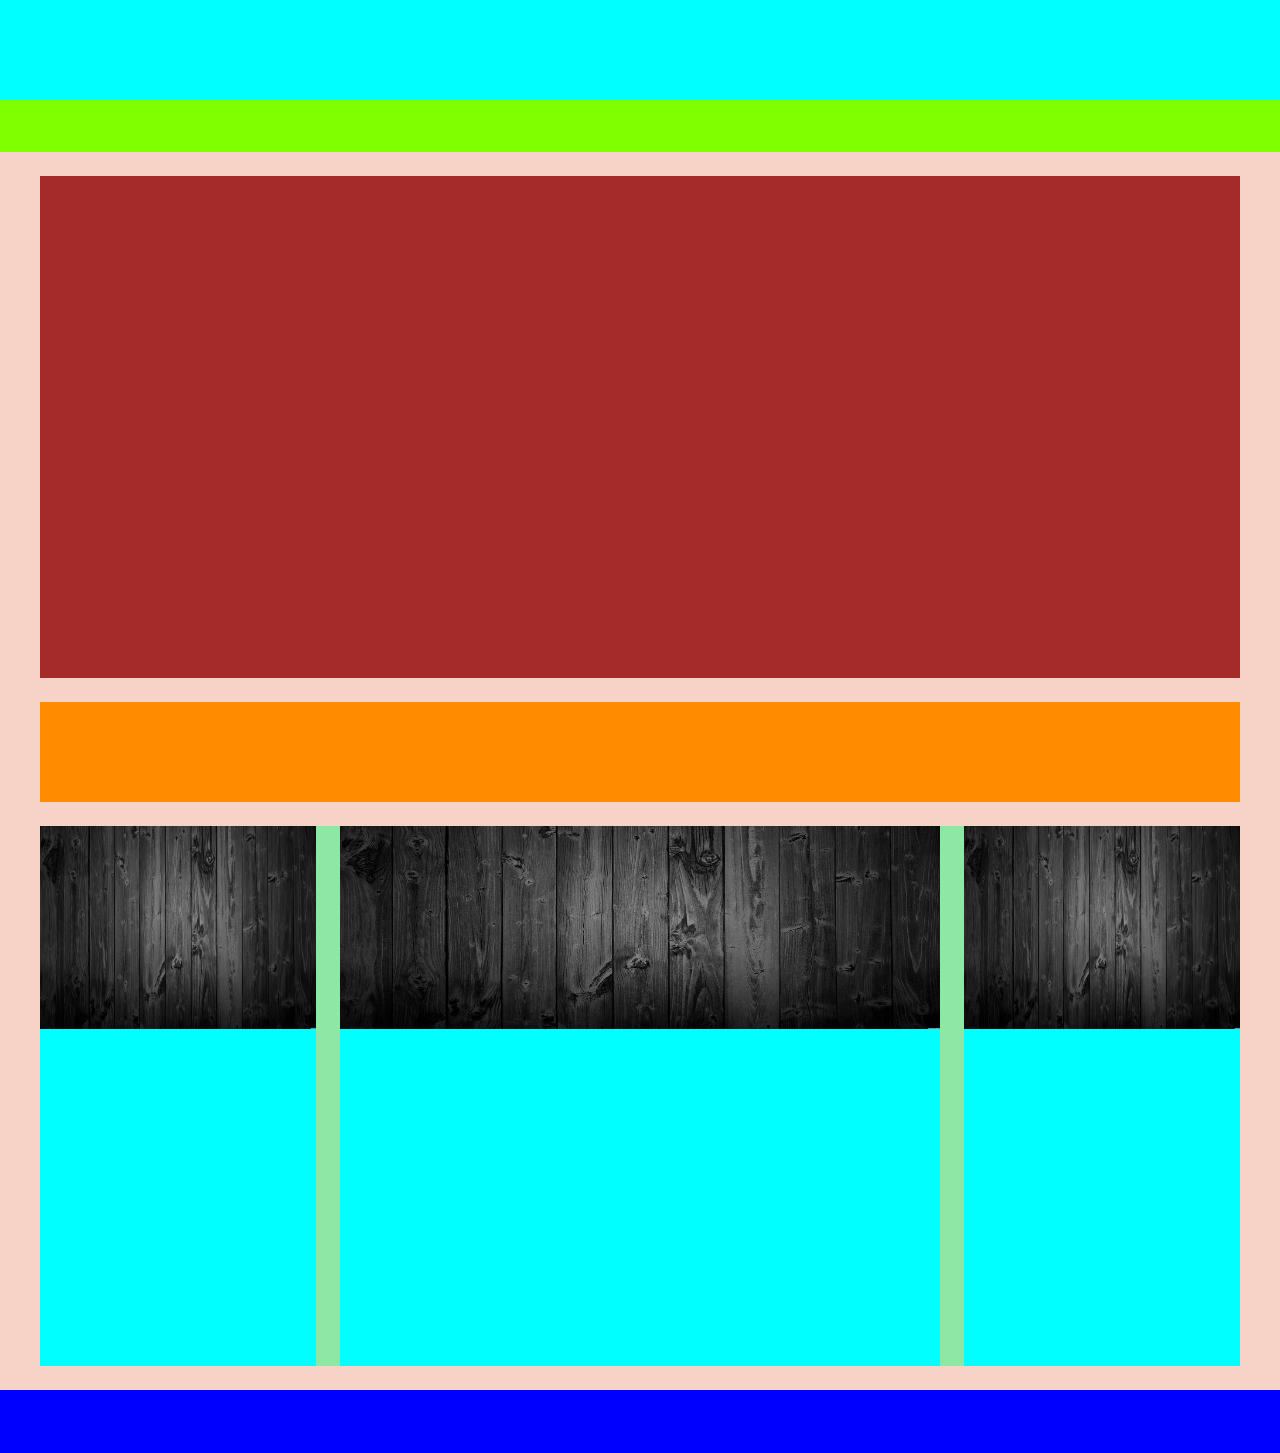
==== index.html @ 31b90dc1 "initial commit" ====
<!DOCTYPE html>
<html lang="en">
<head>
    <meta charset="UTF-8">
    <meta http-equiv="X-UA-Compatible" content="IE=edge">
    <meta name="viewport" content="width=device-width, initial-scale=1.0">
    <link rel="stylesheet" href="style.css">
    <title>Structure</title>
</head>
<body>
    
    <header id="site_header"></header>
    <!-- /#site_header -->

    <nav id="site_nav"></nav>
    <!-- /#site_nav -->

    <main id="site_main">
        <div id="top_section"></div>
        <!-- /#bottom_section -->
        <div id="central_section"></div>
        <!-- /#central_section -->
        <div id="bottom_section" class="clearfix">
            <div id="left">
                <img src="img/bg.jpg" alt="#" id="left_pic" class="pic">
            </div>
            <!-- /#left -->
            <div id="center">
                <img src="img/bg.jpg" alt="#" id="center_pic" class="pic">
            </div>
            <!-- /#center -->
            <div id="right">
                <img src="img/bg.jpg" alt="#" id="right_pic" class="pic">
            </div>
            <!-- /#right -->
        </div>
        <!-- /#bottom_section -->
    </main>
    <!-- /#site_main -->

    <footer id="site_footer"></footer>
    <!-- /#site_footer -->

</body>
</html>
---- style.css ----
*{
    margin: 0;
    padding: 0;
    box-sizing: border-box;
}
.clearfix{
    content: "";
    display: table;
    clear: both;
}
body{
    background-color: rgb(247, 211, 199);
}
/*
HEADER
*/
header{
    background-color: aqua;
    height: 100px;

}

/*
NAV
*/
nav{
    background-color: chartreuse;
    height: 52px;
    margin-bottom: 24px;
}

/*
MAIN
*/
main{
    margin: 0 auto;
    width: 1200px;
}
main>#top_section{
    background-color: brown;
    height: 502px;
    margin-bottom: 24px;
}
main>#central_section{
    background-color: darkorange;
    height: 100px;
    margin-bottom: 24px;

}
main>#bottom_section{
    background-color: rgb(143, 231, 165);
    height: 540px;
    width: 100%;
    margin-bottom: 24px;
}

/*
FLOATED SECTION
*/
#left{
    background-color: aqua;
    float: left;
    height: 100%;
    width: 23%;
}
#center{
    background-color: aqua;
    float: left;
    height: 100%;
    width: 50%;
    margin: 0px 24px;
}
#right{
    background-color: aqua;
    float: left;
    height: 100%;
    width: 23%;
}

/*
PICTURE'S SECTION
*/
.pic{
    background-color: crimson;
    height: 203px;
    width: 100%;
}

/*
FOOTER
*/
footer{
    background-color: blue;
    height: 63px;
}
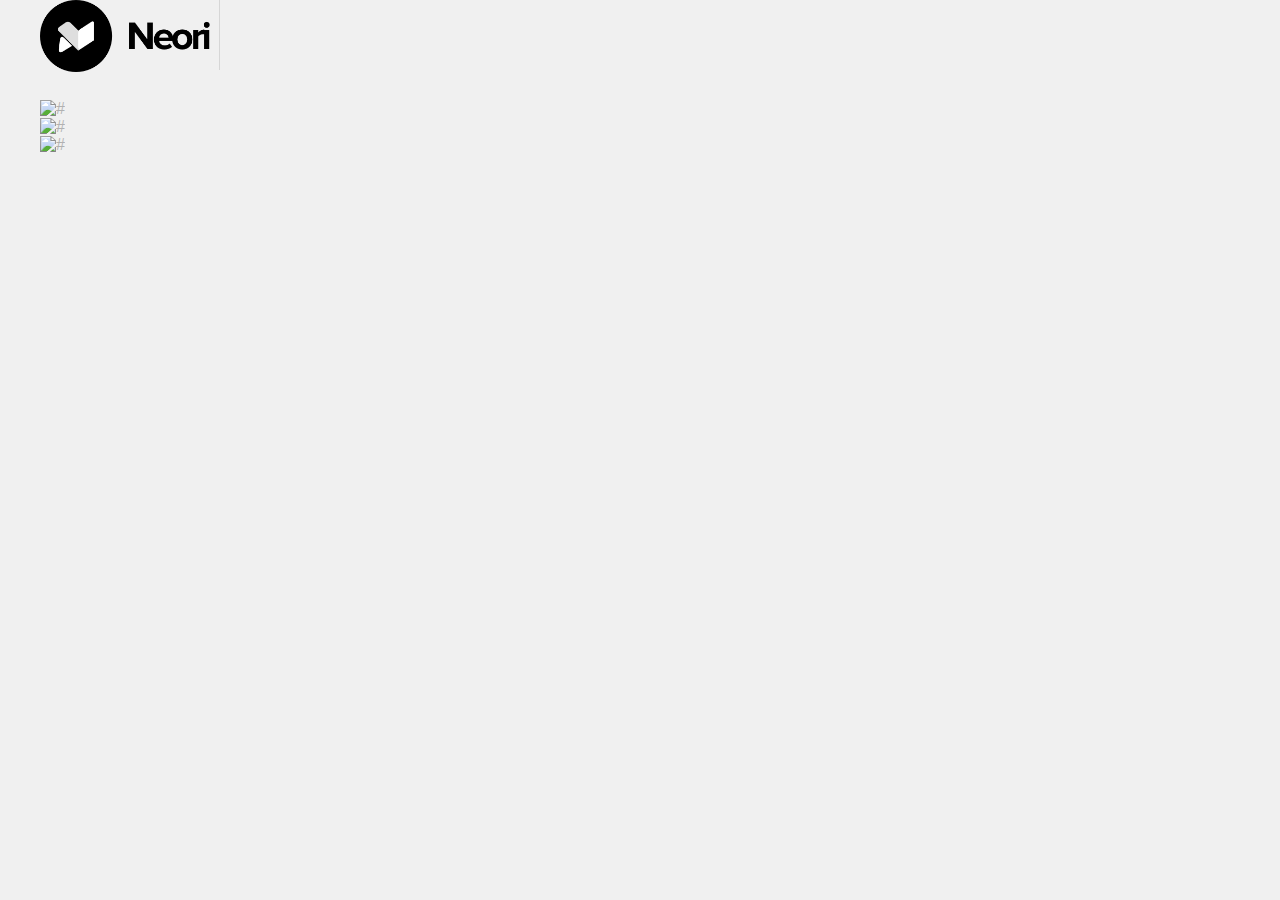
==== commit da222964: "header completed" ====
--- a/index.html
+++ b/index.html
@@ -7,39 +7,48 @@
     <link rel="stylesheet" href="style.css">
     <title>Structure</title>
 </head>
-<body>
+<body class="">
     
-    <header id="site_header"></header>
-    <!-- /#site_header -->
 
-    <nav id="site_nav"></nav>
-    <!-- /#site_nav -->
 
     <main id="site_main">
-        <div id="top_section"></div>
-        <!-- /#bottom_section -->
-        <div id="central_section"></div>
-        <!-- /#central_section -->
-        <div id="bottom_section" class="clearfix">
-            <div id="left">
-                <img src="img/bg.jpg" alt="#" id="left_pic" class="pic">
+        
+        <header id="site_header">
+            <div id="logo">
+                <a href="index.html">
+                    <img src="img/logo.png" alt="" id="logo_img">
+                </a>
             </div>
-            <!-- /#left -->
-            <div id="center">
-                <img src="img/bg.jpg" alt="#" id="center_pic" class="pic">
+        </header>
+        <!-- /#site_header -->
+    
+        <nav id="site_nav"></nav>
+        <!-- /#site_nav -->       
+
+            <div id="top_section"></div>
+            <!-- /#bottom_section -->
+            <div id="central_section"></div>
+            <!-- /#central_section -->
+            <div id="bottom_section" class="clearfix">
+                <div id="left">
+                    <img src="1.jpg" alt="#" id="left_pic" class="pic">
+                </div>
+                <!-- /#left -->
+                <div id="center">
+                    <img src="2.jpg" alt="#" id="center_pic" class="pic">
+                </div>
+                <!-- /#center -->
+                <div id="right">
+                    <img src="3.jpg" alt="#" id="right_pic" class="pic">
+                </div>
+                <!-- /#right -->
             </div>
-            <!-- /#center -->
-            <div id="right">
-                <img src="img/bg.jpg" alt="#" id="right_pic" class="pic">
-            </div>
-            <!-- /#right -->
-        </div>
-        <!-- /#bottom_section -->
+            <!-- /#bottom_section -->
+
+            <footer id="site_footer"></footer>
+            <!-- /#site_footer -->    
     </main>
     <!-- /#site_main -->
 
-    <footer id="site_footer"></footer>
-    <!-- /#site_footer -->
-
 </body>
 </html>--- a/style.css
+++ b/style.css
@@ -1,20 +1,14 @@
-*{
-    margin: 0;
-    padding: 0;
-    box-sizing: border-box;
-}
-.clearfix{
-    content: "";
-    display: table;
-    clear: both;
-}
-body{
+/*
+            DEBUG SECTION                               <------------
+*/
+.debug body{
     background-color: rgb(247, 211, 199);
 }
+
 /*
 HEADER
 */
-header{
+.debug header{
     background-color: aqua;
     height: 100px;
 
@@ -23,7 +17,7 @@
 /*
 NAV
 */
-nav{
+.debug nav{
     background-color: chartreuse;
     height: 52px;
     margin-bottom: 24px;
@@ -32,22 +26,22 @@
 /*
 MAIN
 */
-main{
+.debug main{
     margin: 0 auto;
     width: 1200px;
 }
-main>#top_section{
+.debug main>#top_section{
     background-color: brown;
     height: 502px;
     margin-bottom: 24px;
 }
-main>#central_section{
+.debug main>#central_section{
     background-color: darkorange;
     height: 100px;
     margin-bottom: 24px;
 
 }
-main>#bottom_section{
+.debug main>#bottom_section{
     background-color: rgb(143, 231, 165);
     height: 540px;
     width: 100%;
@@ -57,20 +51,20 @@
 /*
 FLOATED SECTION
 */
-#left{
+.debug #left{
     background-color: aqua;
     float: left;
     height: 100%;
     width: 23%;
 }
-#center{
+.debug #center{
     background-color: aqua;
     float: left;
     height: 100%;
     width: 50%;
     margin: 0px 24px;
 }
-#right{
+.debug #right{
     background-color: aqua;
     float: left;
     height: 100%;
@@ -80,7 +74,7 @@
 /*
 PICTURE'S SECTION
 */
-.pic{
+.debug .pic{
     background-color: crimson;
     height: 203px;
     width: 100%;
@@ -89,7 +83,54 @@
 /*
 FOOTER
 */
-footer{
+.debug footer{
     background-color: blue;
     height: 63px;
+}
+
+/*
+            MAIN SITE                               <------------
+*/
+
+*{margin: 0; padding: 0; box-sizing: border-box;}
+.clearfix{ content: ""; display: table; clear: both;}
+
+:root{
+    --link-normal-color: #B1B1B1;
+    --link-hover-color: #5f5f5f;
+    --link-active-color: #B1B1B1;
+    --link-visited-color: #B1B1B1;
+    --header-border-color: #d6d6d6;
+    --top-main-color: white;
+    --bg-color: rgb(240, 240, 240);
+    --h-color: black;
+}
+
+body{
+    background-color: var(--bg-color);
+    color: var(--link-normal-color);
+    font-family:Verdana, Geneva, Tahoma, sans-serif;
+}
+
+main{
+    margin: 0 auto;
+    width: 1200px;
+}
+
+/*
+HEADER
+*/
+header{
+    position: relative;
+    margin: 0 auto;
+    height: 100px;
+}
+#logo_img{
+    float: left;
+    width: 170px;
+}
+#logo{
+    width: 180px;
+    height: 70px;
+    border-right: 1px solid var(--header-border-color);
 }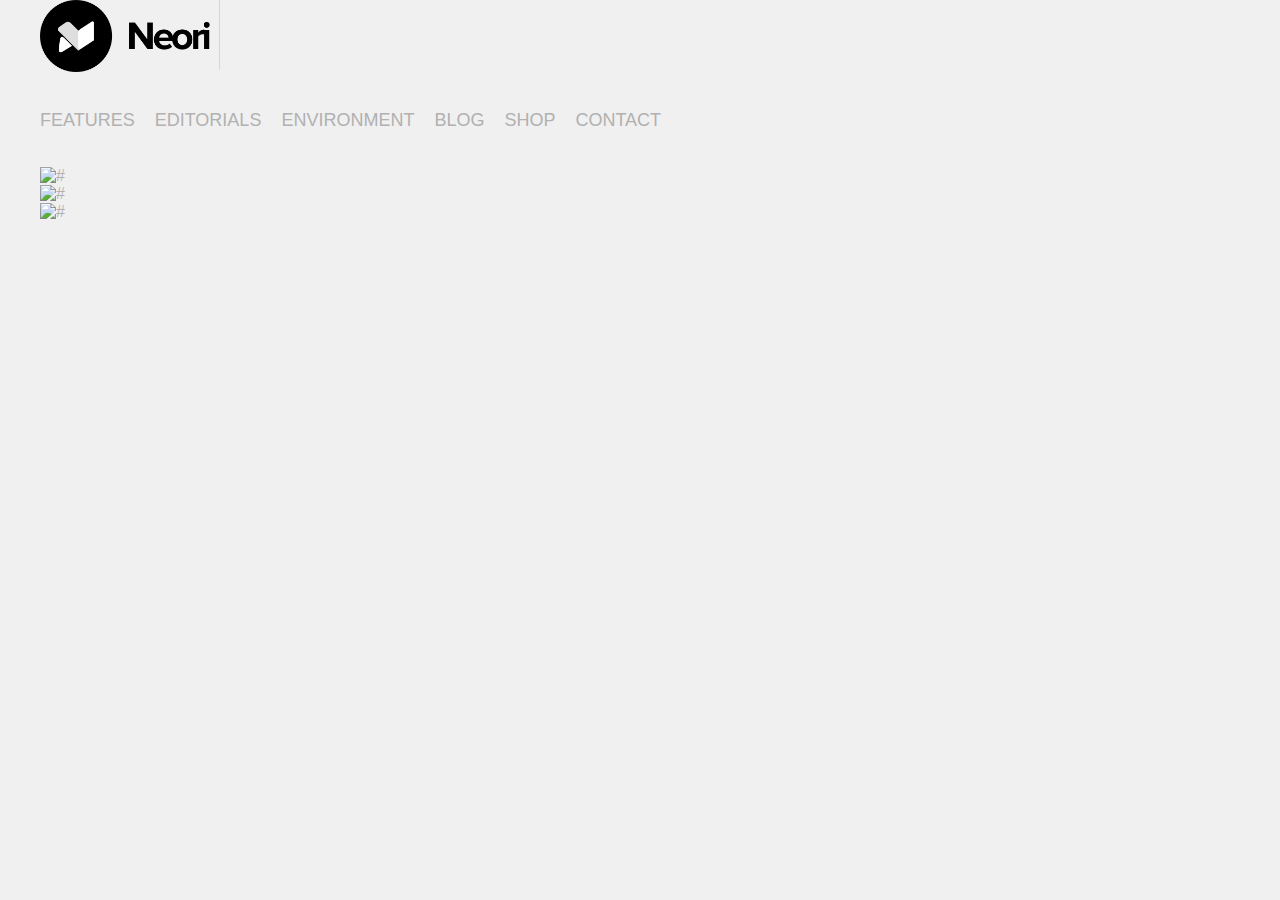
==== commit 8a57fa1f: "navbar completed" ====
--- a/index.html
+++ b/index.html
@@ -12,7 +12,7 @@
 
 
     <main id="site_main">
-        
+
         <header id="site_header">
             <div id="logo">
                 <a href="index.html">
@@ -22,8 +22,17 @@
         </header>
         <!-- /#site_header -->
     
-        <nav id="site_nav"></nav>
-        <!-- /#site_nav -->       
+        <nav id="site_nav">
+        <ul id="nav_bar">
+            <li><a href="#features">FEATURES</a></li>
+            <li><a href="#editorials">EDITORIALS</a></li>
+            <li><a href="#environment">ENVIRONMENT</a></li>
+            <li><a href="#blog">BLOG</a></li>
+            <li><a href="#shop">SHOP</a></li>
+            <li><a href="#contact">CONTACT</a></li>
+        </ul>
+    </nav>
+    <!-- /#site_nav -->      
 
             <div id="top_section"></div>
             <!-- /#bottom_section -->
--- a/style.css
+++ b/style.css
@@ -122,7 +122,6 @@
 */
 header{
     position: relative;
-    margin: 0 auto;
     height: 100px;
 }
 #logo_img{
@@ -133,4 +132,29 @@
     width: 180px;
     height: 70px;
     border-right: 1px solid var(--header-border-color);
-}+}
+
+/*
+NAV
+*/
+nav{
+    margin: 0 auto;
+    height: 52px;
+    margin-bottom: 15px;
+}
+#nav_bar {
+    position: relative;
+    left: -10px;
+}
+li {
+    float: left;
+    font-size: 18px;
+    display: block;
+    padding: 10px;
+}
+a{text-decoration:none;}
+a:link{color :var(--link-normal-color);}
+a:hover{color: var(--link-hover-color);}
+a:active{color: var(--link-active-color);}
+a:visited{color: var(--link-visited-color);}
+a:visited:hover{color: var(--link-hover-color);}
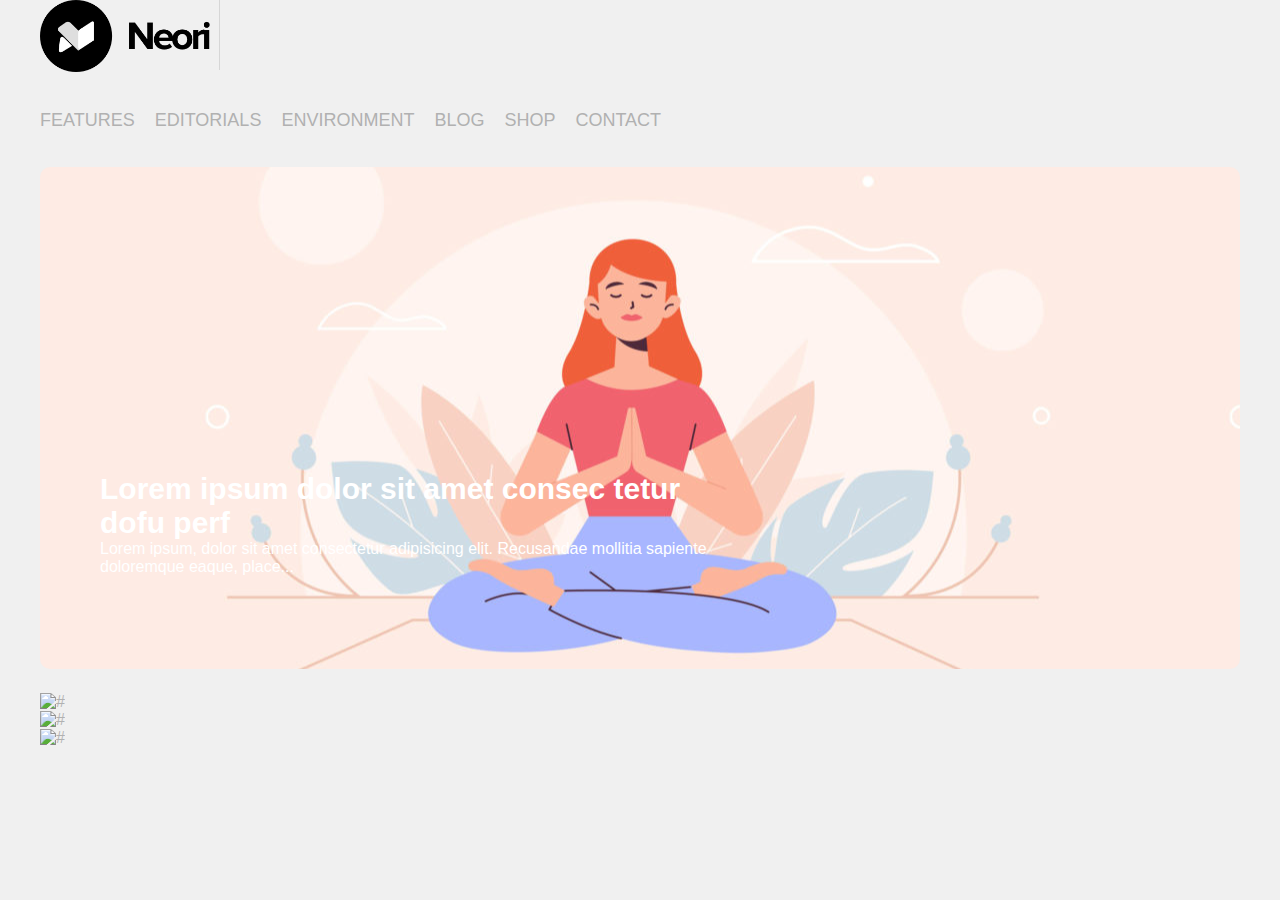
==== commit 0aba2ebb: "top_section" ====
--- a/index.html
+++ b/index.html
@@ -12,7 +12,8 @@
 
 
     <main id="site_main">
-
+    
+            
         <header id="site_header">
             <div id="logo">
                 <a href="index.html">
@@ -31,31 +32,40 @@
             <li><a href="#shop">SHOP</a></li>
             <li><a href="#contact">CONTACT</a></li>
         </ul>
-    </nav>
-    <!-- /#site_nav -->      
+        </nav>
+        <!-- /#site_nav -->  
 
-            <div id="top_section"></div>
+        <main id="main_section">
+
+          
+                <div id="top_section" class="ratius">
+                    <div id="top_section_container">
+                        <h2 id="h_top_section">Lorem ipsum dolor sit amet consec tetur dofu perf</h2>
+                        <p>Lorem ipsum, dolor sit amet consectetur adipisicing elit. Recusandae mollitia sapiente doloremque eaque, place...</p>
+                    </div>
+                </div>
+                <!-- /#top_section -->
+
+                <div id="central_section"></div>
+                <!-- /#central_section -->
+                <div id="bottom_section" class="clearfix">
+                    <div id="left">
+                        <img src="1.jpg" alt="#" id="left_pic" class="pic">
+                    </div>
+                    <!-- /#left -->
+                    <div id="center">
+                        <img src="2.jpg" alt="#" id="center_pic" class="pic">
+                    </div>
+                    <!-- /#center -->
+                    <div id="right">
+                        <img src="3.jpg" alt="#" id="right_pic" class="pic">
+                    </div>
+                    <!-- /#right -->
+                </div>
             <!-- /#bottom_section -->
-            <div id="central_section"></div>
-            <!-- /#central_section -->
-            <div id="bottom_section" class="clearfix">
-                <div id="left">
-                    <img src="1.jpg" alt="#" id="left_pic" class="pic">
-                </div>
-                <!-- /#left -->
-                <div id="center">
-                    <img src="2.jpg" alt="#" id="center_pic" class="pic">
-                </div>
-                <!-- /#center -->
-                <div id="right">
-                    <img src="3.jpg" alt="#" id="right_pic" class="pic">
-                </div>
-                <!-- /#right -->
-            </div>
-            <!-- /#bottom_section -->
-
-            <footer id="site_footer"></footer>
-            <!-- /#site_footer -->    
+        </main>
+        <footer id="site_footer"></footer>
+        <!-- /#site_footer -->    
     </main>
     <!-- /#site_main -->
 
--- a/style.css
+++ b/style.css
@@ -158,3 +158,27 @@
 a:active{color: var(--link-active-color);}
 a:visited{color: var(--link-visited-color);}
 a:visited:hover{color: var(--link-hover-color);}
+
+/*
+MAIN
+*/
+#top_section{
+    background-image: url(img/banner.jpg);
+    background-position: center;
+    background-color: rgba(0, 0, 0, 0.5);
+    color: var(--top-main-color);
+    height: 502px;
+    margin-bottom: 24px;
+}
+#h_top_section{
+    font-size: 30px;
+}
+#top_section_container{
+    width: 700px;
+    padding: 305px 0px 0px 60px;
+}
+.ratius{border-radius: 10px;}
+.text>h3{
+    color: var(--h-color);
+    margin: 30px 0px 20px 0;
+}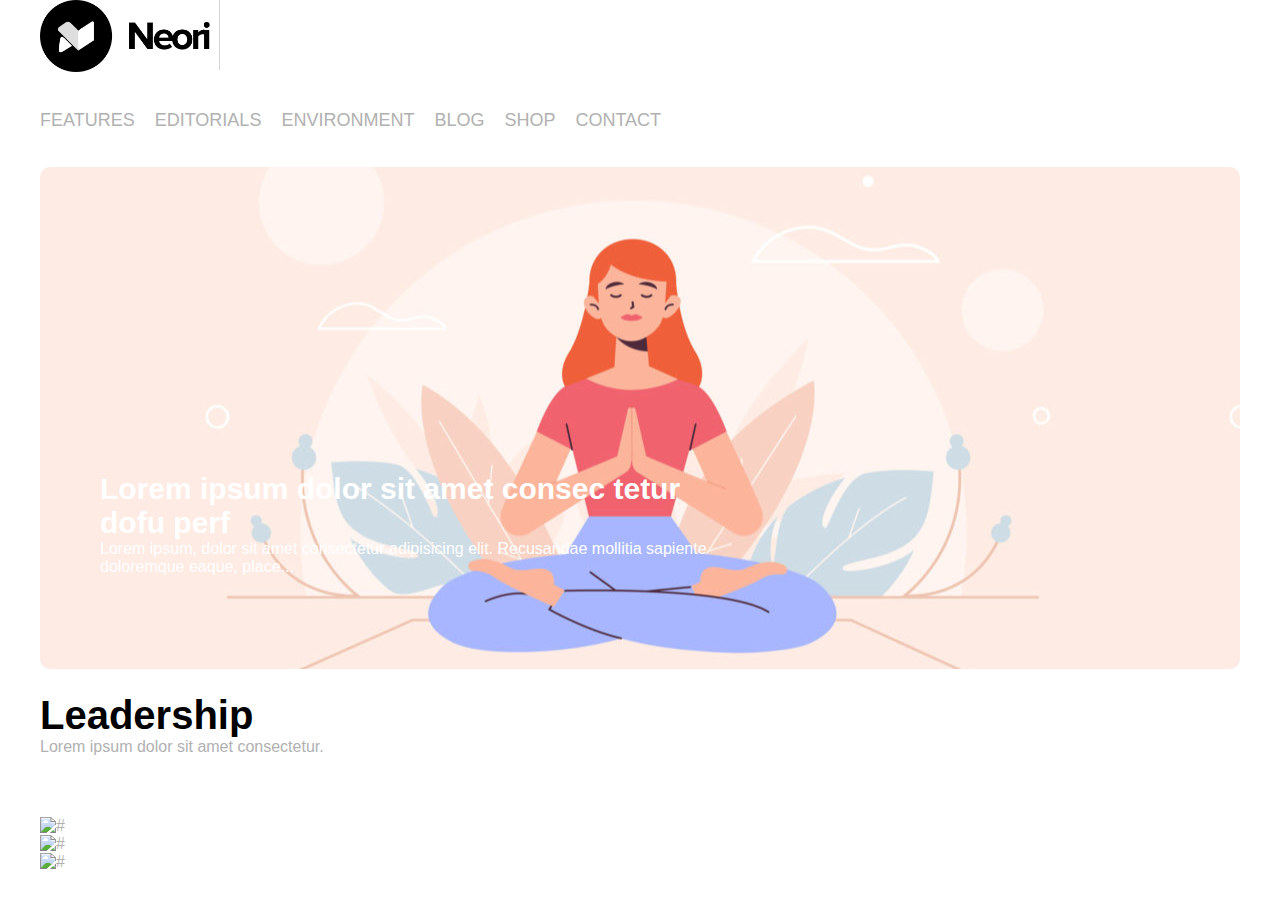
==== commit ad1527f7: "central section" ====
--- a/index.html
+++ b/index.html
@@ -46,8 +46,12 @@
                 </div>
                 <!-- /#top_section -->
 
-                <div id="central_section"></div>
+                <div id="central_section">
+                    <h2 id="leadership">Leadership</h2>
+                    <p>Lorem ipsum dolor sit amet consectetur.</p>
+                </div>
                 <!-- /#central_section -->
+
                 <div id="bottom_section" class="clearfix">
                     <div id="left">
                         <img src="1.jpg" alt="#" id="left_pic" class="pic">
--- a/style.css
+++ b/style.css
@@ -102,12 +102,12 @@
     --link-visited-color: #B1B1B1;
     --header-border-color: #d6d6d6;
     --top-main-color: white;
-    --bg-color: rgb(240, 240, 240);
+    --bg-color: white;
     --h-color: black;
 }
 
 body{
-    background-color: var(--bg-color);
+    background-color: var(white);
     color: var(--link-normal-color);
     font-family:Verdana, Geneva, Tahoma, sans-serif;
 }
@@ -181,4 +181,13 @@
 .text>h3{
     color: var(--h-color);
     margin: 30px 0px 20px 0;
-}+}
+
+main>#central_section{
+    height: 100px;
+    margin-bottom: 24px;
+}
+#central_section>h2{
+    color: var(--h-color);
+    font-size: 40px;
+}
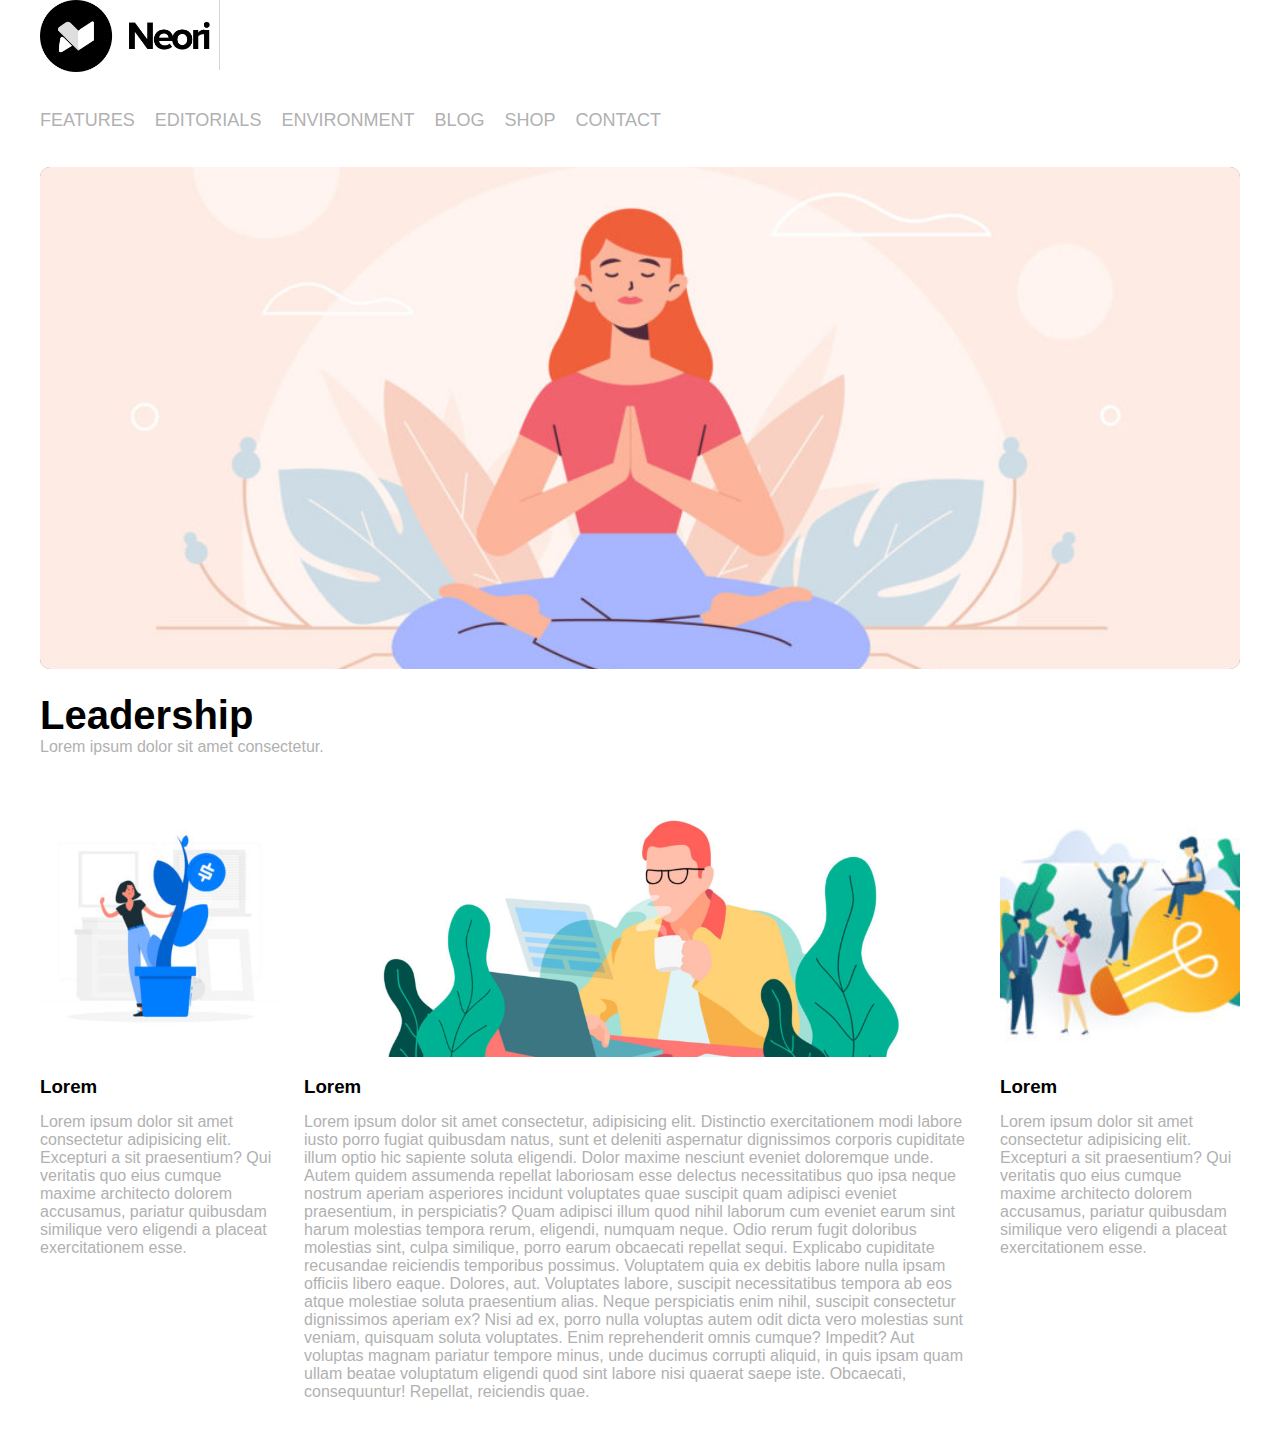
==== commit bdd31f67: "bottom section" ====
--- a/index.html
+++ b/index.html
@@ -35,11 +35,10 @@
         </nav>
         <!-- /#site_nav -->  
 
-        <main id="main_section">
-
-          
+        <section>
                 <div id="top_section" class="ratius">
                     <div id="top_section_container">
+                        <img src="/img/banner.jpg" alt="" id="banner">
                         <h2 id="h_top_section">Lorem ipsum dolor sit amet consec tetur dofu perf</h2>
                         <p>Lorem ipsum, dolor sit amet consectetur adipisicing elit. Recusandae mollitia sapiente doloremque eaque, place...</p>
                     </div>
@@ -53,21 +52,32 @@
                 <!-- /#central_section -->
 
                 <div id="bottom_section" class="clearfix">
-                    <div id="left">
-                        <img src="1.jpg" alt="#" id="left_pic" class="pic">
+                    <div id="left" class="text">
+                        <img src="img/img-1.jpg" alt="#" id="left_pic" class="pic ratius">
+                        <h3>Lorem</h3>
+                        <p>Lorem ipsum dolor sit amet consectetur adipisicing elit. Excepturi a sit praesentium? Qui veritatis quo eius cumque maxime architecto dolorem accusamus, pariatur quibusdam similique vero eligendi a placeat exercitationem esse.</p>
                     </div>
                     <!-- /#left -->
-                    <div id="center">
-                        <img src="2.jpg" alt="#" id="center_pic" class="pic">
+                    <div id="center" class="text">
+                        <img src="img/banner-2.jpg" alt="#" id="center_pic" class="pic ratius">
+                        <h3>Lorem</h3>
+                        <p>Lorem ipsum dolor sit amet consectetur, adipisicing elit. Distinctio exercitationem modi labore iusto porro fugiat quibusdam natus, sunt et deleniti aspernatur dignissimos corporis cupiditate illum optio hic sapiente soluta eligendi.
+                        Dolor maxime nesciunt eveniet doloremque unde. Autem quidem assumenda repellat laboriosam esse delectus necessitatibus quo ipsa neque nostrum aperiam asperiores incidunt voluptates quae suscipit quam adipisci eveniet praesentium, in perspiciatis?
+                        Quam adipisci illum quod nihil laborum cum eveniet earum sint harum molestias tempora rerum, eligendi, numquam neque. Odio rerum fugit doloribus molestias sint, culpa similique, porro earum obcaecati repellat sequi.
+                        Explicabo cupiditate recusandae reiciendis temporibus possimus. Voluptatem quia ex debitis labore nulla ipsam officiis libero eaque. Dolores, aut. Voluptates labore, suscipit necessitatibus tempora ab eos atque molestiae soluta praesentium alias.
+                        Neque perspiciatis enim nihil, suscipit consectetur dignissimos aperiam ex? Nisi ad ex, porro nulla voluptas autem odit dicta vero molestias sunt veniam, quisquam soluta voluptates. Enim reprehenderit omnis cumque? Impedit?
+                        Aut voluptas magnam pariatur tempore minus, unde ducimus corrupti aliquid, in quis ipsam quam ullam beatae voluptatum eligendi quod sint labore nisi quaerat saepe iste. Obcaecati, consequuntur! Repellat, reiciendis quae.</p>
                     </div>
                     <!-- /#center -->
-                    <div id="right">
-                        <img src="3.jpg" alt="#" id="right_pic" class="pic">
+                    <div id="right" class="text">
+                        <img src="img/img-3.jpg" alt="#" id="right_pic" class="pic ratius">
+                        <h3>Lorem</h3>
+                        <p>Lorem ipsum dolor sit amet consectetur adipisicing elit. Excepturi a sit praesentium? Qui veritatis quo eius cumque maxime architecto dolorem accusamus, pariatur quibusdam similique vero eligendi a placeat exercitationem esse.</p>
                     </div>
                     <!-- /#right -->
                 </div>
-            <!-- /#bottom_section -->
-        </main>
+                <!-- /#bottom_section -->
+        </section>
         <footer id="site_footer"></footer>
         <!-- /#site_footer -->    
     </main>
--- a/style.css
+++ b/style.css
@@ -163,12 +163,11 @@
 MAIN
 */
 #top_section{
-    background-image: url(img/banner.jpg);
-    background-position: center;
     background-color: rgba(0, 0, 0, 0.5);
     color: var(--top-main-color);
     height: 502px;
     margin-bottom: 24px;
+    position: relative;
 }
 #h_top_section{
     font-size: 30px;
@@ -177,13 +176,18 @@
     width: 700px;
     padding: 305px 0px 0px 60px;
 }
+#banner{        /*<<<<<<<<<<<<<<<<<<<<<<<<<<<<<<<<<<<<<<<<<<<<<<*/
+    border-radius: 10px;
+    position: absolute;
+    left: 0px;
+    top: 0px;
+    width: 1200px;
+    height: 502px;
+    object-fit: cover;
+}
 .ratius{border-radius: 10px;}
-.text>h3{
-    color: var(--h-color);
-    margin: 30px 0px 20px 0;
-}
-
-main>#central_section{
+
+#central_section{
     height: 100px;
     margin-bottom: 24px;
 }
@@ -191,3 +195,40 @@
     color: var(--h-color);
     font-size: 40px;
 }
+
+#bottom_section{
+    height: 600px;
+    width: 100%;
+    margin-bottom: 24px;
+}
+#bottom_section img{
+    width: 100%;
+}
+.text>h3{
+    color: var(--h-color);
+    margin: 15px 0px 15px 0;
+}
+
+/*
+FLOATED SECTION
+*/
+#left{
+    float: left;
+    height: 100%;
+    width: 20%;
+}
+#center{
+    float: left;
+    height: 100%;
+    width: 56%;
+    margin: 0px 24px;
+}
+#bottom_section img{
+    object-fit: cover;
+    height: 240px;
+}
+#right{
+    float: left;
+    height: 100%;
+    width: 20%;
+}
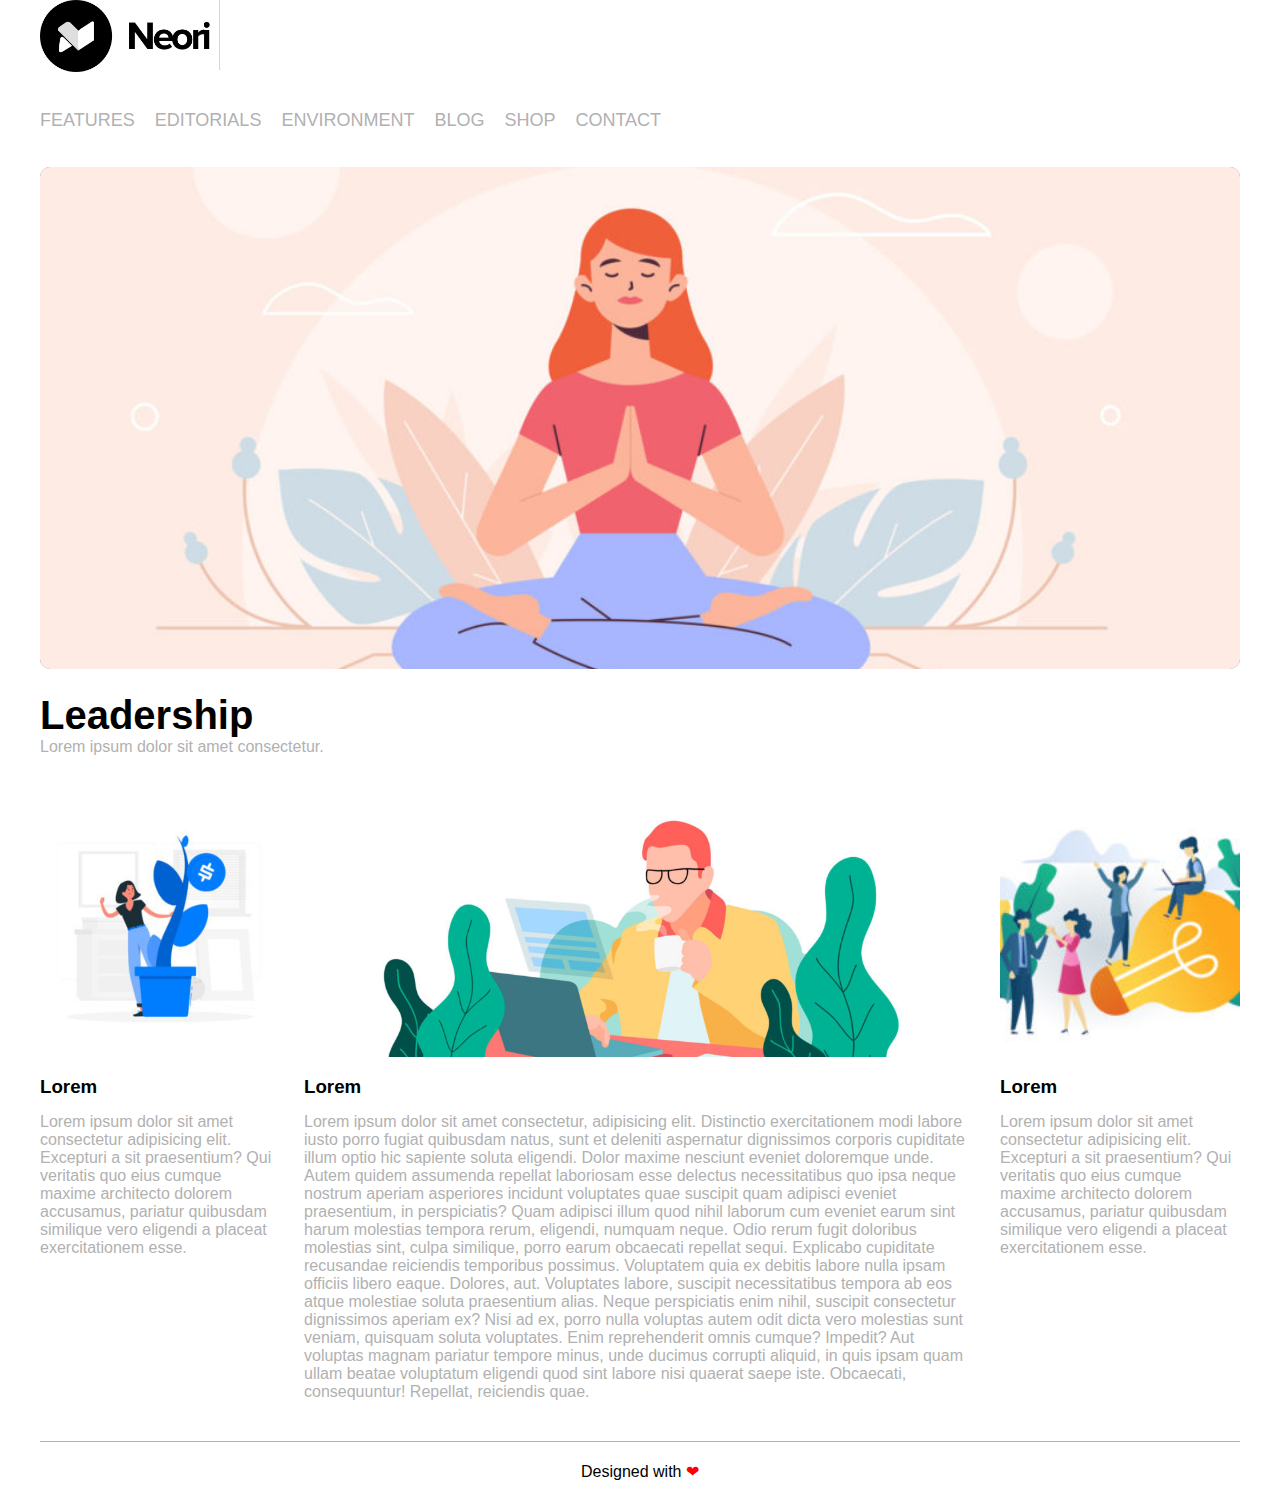
==== commit bb58fa3d: "footer completed" ====
--- a/index.html
+++ b/index.html
@@ -35,7 +35,6 @@
         </nav>
         <!-- /#site_nav -->  
 
-        <section>
                 <div id="top_section" class="ratius">
                     <div id="top_section_container">
                         <img src="/img/banner.jpg" alt="" id="banner">
@@ -76,12 +75,13 @@
                     </div>
                     <!-- /#right -->
                 </div>
-                <!-- /#bottom_section -->
-        </section>
-        <footer id="site_footer"></footer>
-        <!-- /#site_footer -->    
+                <!-- /#bottom_section -->    
     </main>
     <!-- /#site_main -->
+    <footer id="site_footer">
+        Designed with <span id="heart">&#10084;</span>
+    </footer>
+    <!-- /#site_footer -->
 
 </body>
 </html>--- a/style.css
+++ b/style.css
@@ -232,3 +232,21 @@
     height: 100%;
     width: 20%;
 }
+
+/*
+FOOTER
+*/
+footer{
+    color: black;
+    margin: 0 auto;
+    height: 63px;
+    width: 1200px;
+    text-align: center;
+    padding-top: 20px;
+    margin-top: 20px;
+    border-top: 1px solid #B1B1B1;
+}
+
+#heart{
+    color: red;
+}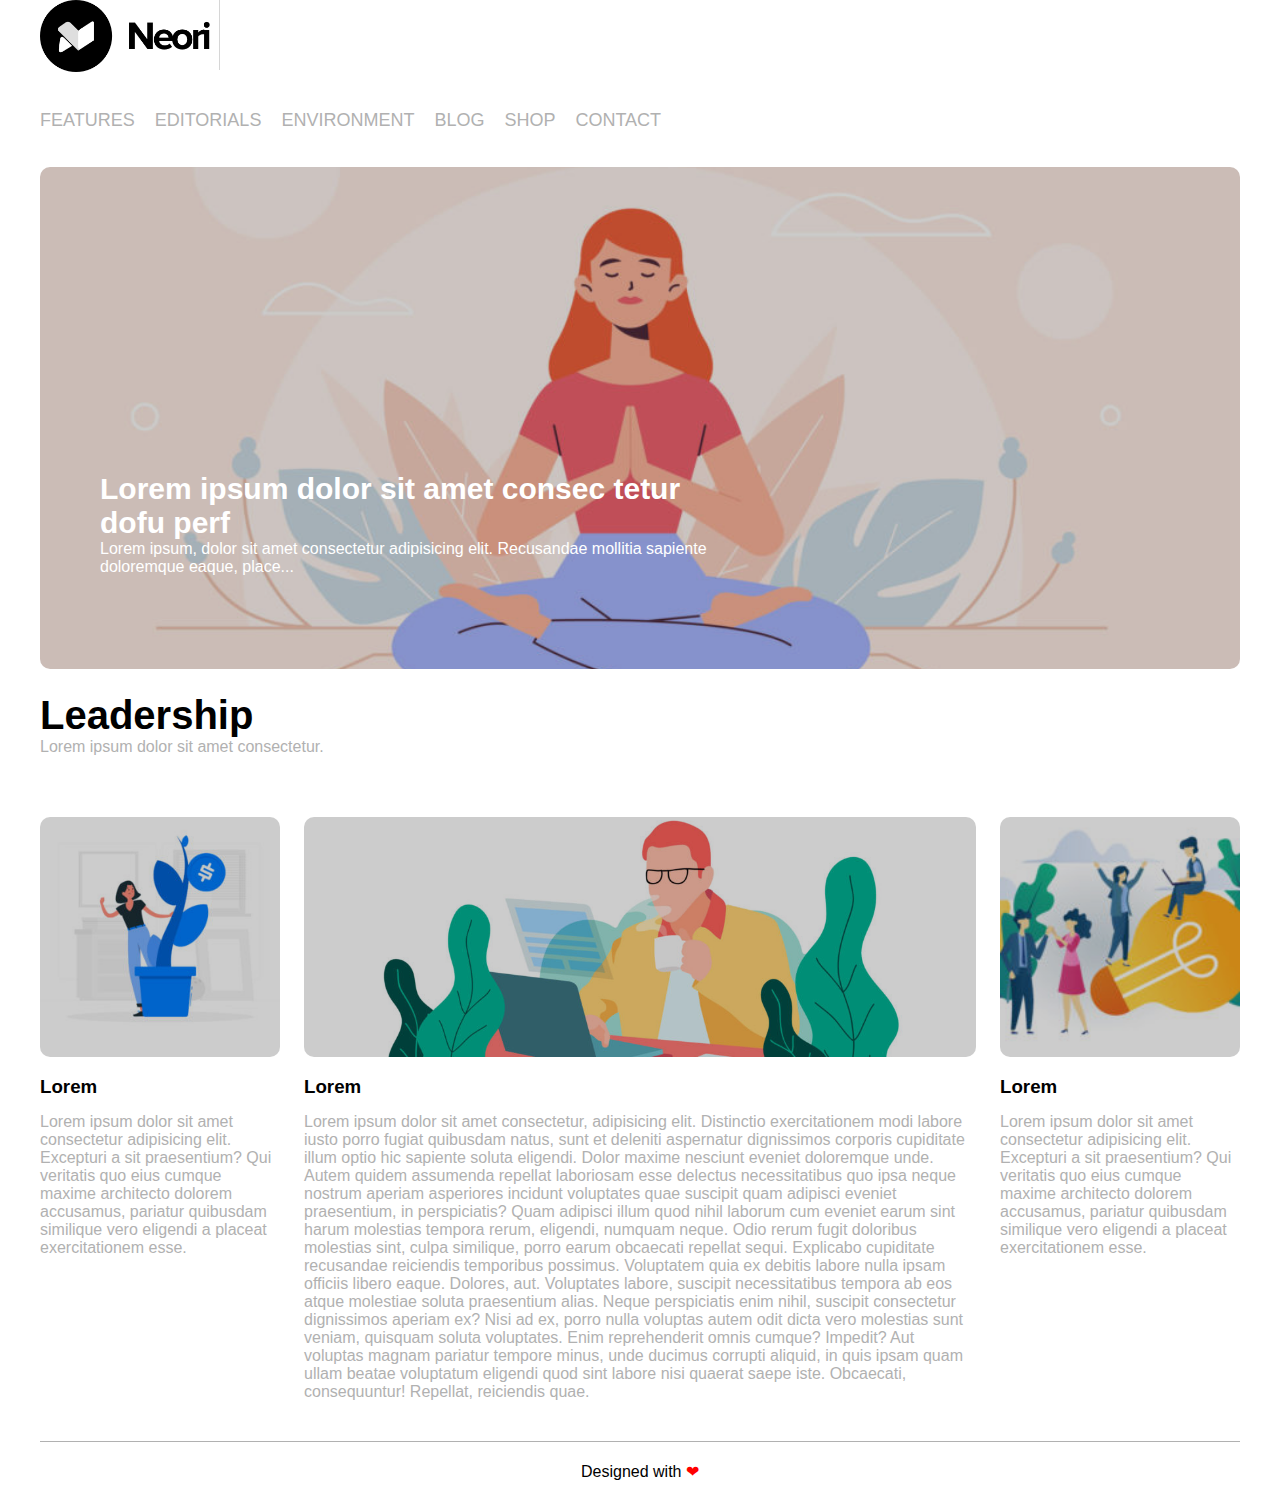
==== commit 4f4e3fe9: "update" ====
--- a/index.html
+++ b/index.html
@@ -37,7 +37,7 @@
 
                 <div id="top_section" class="ratius">
                     <div id="top_section_container">
-                        <img src="/img/banner.jpg" alt="" id="banner">
+                        <img src="img/banner.jpg" alt="" id="banner">
                         <h2 id="h_top_section">Lorem ipsum dolor sit amet consec tetur dofu perf</h2>
                         <p>Lorem ipsum, dolor sit amet consectetur adipisicing elit. Recusandae mollitia sapiente doloremque eaque, place...</p>
                     </div>
--- a/style.css
+++ b/style.css
@@ -163,11 +163,9 @@
 MAIN
 */
 #top_section{
-    background-color: rgba(0, 0, 0, 0.5);
     color: var(--top-main-color);
     height: 502px;
     margin-bottom: 24px;
-    position: relative;
 }
 #h_top_section{
     font-size: 30px;
@@ -175,6 +173,7 @@
 #top_section_container{
     width: 700px;
     padding: 305px 0px 0px 60px;
+    position: relative;
 }
 #banner{        /*<<<<<<<<<<<<<<<<<<<<<<<<<<<<<<<<<<<<<<<<<<<<<<*/
     border-radius: 10px;
@@ -184,6 +183,8 @@
     width: 1200px;
     height: 502px;
     object-fit: cover;
+    filter: brightness(80%);
+    z-index: -1;
 }
 .ratius{border-radius: 10px;}
 
@@ -204,6 +205,11 @@
 #bottom_section img{
     width: 100%;
 }
+#bottom_section img{
+    object-fit: cover;
+    height: 240px;
+    filter: brightness(80%);
+}
 .text>h3{
     color: var(--h-color);
     margin: 15px 0px 15px 0;
@@ -222,10 +228,6 @@
     height: 100%;
     width: 56%;
     margin: 0px 24px;
-}
-#bottom_section img{
-    object-fit: cover;
-    height: 240px;
 }
 #right{
     float: left;
